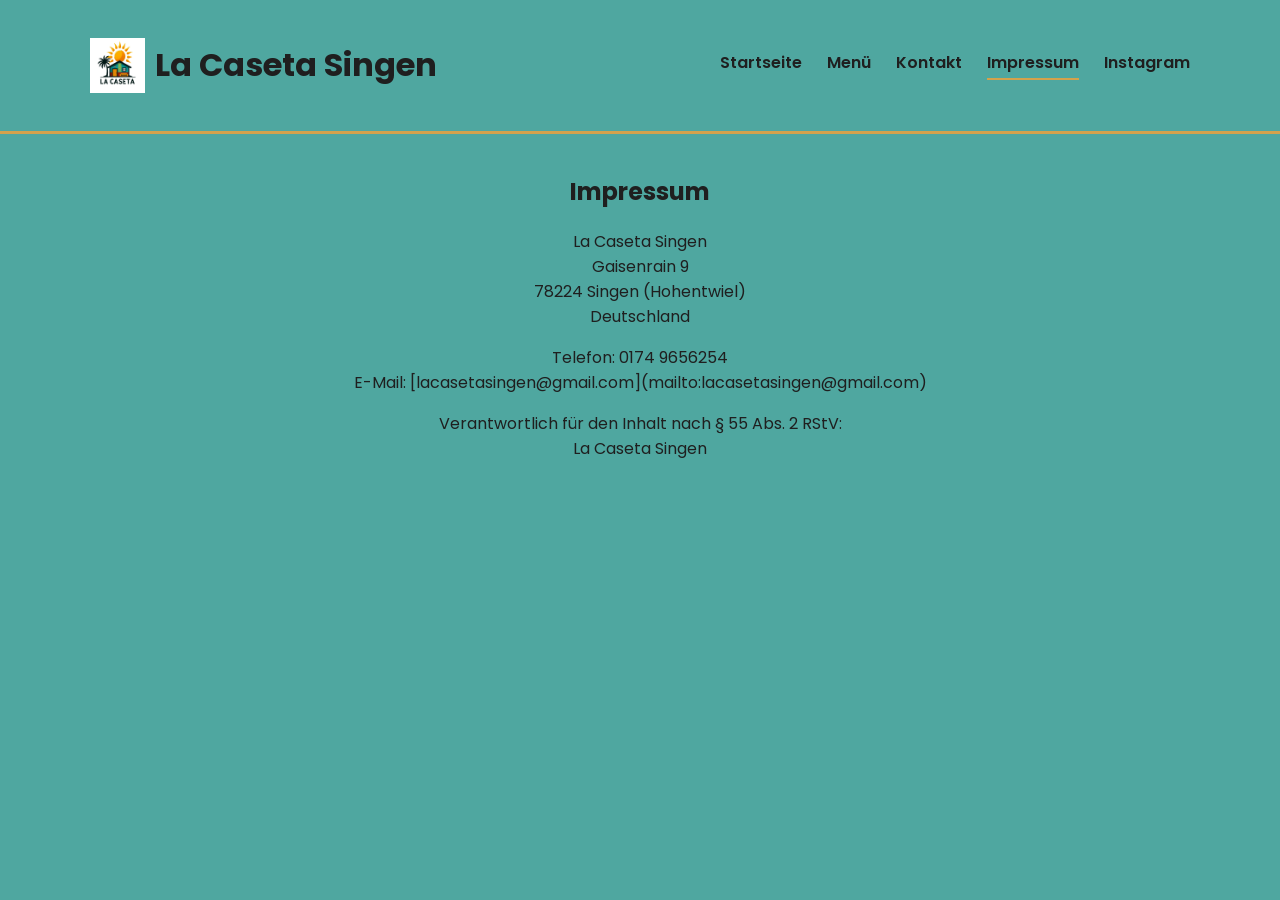
==== impressum.html @ 93923d58 "Add files via upload" ====
<!DOCTYPE html>

<html lang="de">
<head>

<meta charset="UTF-8">
<meta name="viewport" content="width=device-width, initial-scale=1.0">

<title>Impressum – La Caseta Singen</title>

<link rel="stylesheet" href="style.css">

<link href="https://fonts.googleapis.com/css2?family=Poppins:wght@300;400;600&display=swap" rel="stylesheet">

</head>

<body>

<header>

<div class="nav">

<div class="logo-title">
<img src="logo.png" class="logo">
<h1>La Caseta Singen</h1>
</div>

<nav>
<a href="index.html">Startseite</a>
<a href="menu.html">Menü</a>
<a href="kontakt.html">Kontakt</a>
<a class="active" href="impressum.html">Impressum</a>
<a href="https://www.instagram.com/lacaseta_singen/" target="_blank">Instagram</a>
</nav>

</div>

</header>

<section class="page">

<h2>Impressum</h2>

<p>

La Caseta Singen<br>
Gaisenrain 9<br>
78224 Singen (Hohentwiel)<br>
Deutschland

</p>

<p>

Telefon: 0174 9656254<br>
E-Mail: [lacasetasingen@gmail.com](mailto:lacasetasingen@gmail.com)

</p>

<p>

Verantwortlich für den Inhalt nach § 55 Abs. 2 RStV:<br>
La Caseta Singen

</p>

</section>

</body>
</html>
---- style.css ----
body{
margin:0;
font-family:'Poppins', sans-serif;
background:#4fa7a0;
color:#1f1f1f;
}

/* GLOBAL CONTAINER */

.container{
max-width:1100px;
margin:auto;
padding:0 20px;
}

/* HEADER */

header{
background:#4fa7a0;
border-bottom:3px solid #d4a24c;
position:sticky;
top:0;
z-index:1000;
}

.nav{
max-width:1100px;
margin:auto;
padding:20px;
display:flex;
justify-content:space-between;
align-items:center;
flex-wrap:wrap;
}

.logo-title{
display:flex;
align-items:center;
gap:10px;
}

.logo{
width:55px;
}

/* NAVIGATION */

nav{
display:flex;
gap:25px;
flex-wrap:wrap;
}

nav a{
text-decoration:none;
font-weight:600;
color:#1f1f1f;
position:relative;
padding-bottom:5px;
}

nav a:hover

nav a.active{
color:#d4a24c;
}

nav a.active::after{
content:"";
position:absolute;
bottom:0;
left:0;
width:100%;
height:2px;
background:#d4a24c;
}

/* HERO */

.hero{

height:420px;

background:
linear-gradient(rgba(0,0,0,0.55), rgba(0,0,0,0.55)),
url("paella.jpg");

background-size:cover;
background-position:center;

border-radius:12px;
margin-top:20px;

display:flex;
align-items:center;
justify-content:center;
text-align:center;

color:white;

}

.hero-content{
max-width:650px;
padding:20px;
}

.hero h2{
font-size:40px;
margin-bottom:15px;
}

.hero p{
font-size:18px;
line-height:1.6;
}

.button{
display:inline-block;
margin-top:20px;
padding:12px 26px;
background:#d4a24c;
color:#1f1f1f;
text-decoration:none;
border-radius:6px;
font-weight:600;
}

/* FOOD GALLERY */

.food-gallery{
max-width:1100px;
margin:60px auto;
padding:0 20px;
}

.gallery-container{
display:grid;
grid-template-columns:repeat(auto-fit,minmax(260px,1fr));
gap:25px;
}

.food-card{
overflow:hidden;
border-radius:10px;
box-shadow:0 4px 12px rgba(0,0,0,0.2);
}

.food-card img{
width:100%;
height:200px;
object-fit:cover;
display:block;
transition:transform 0.3s ease;
}

.food-card img:hover{
transform:scale(1.05);
}

/* INTRO */

.intro{
max-width:700px;
margin:70px auto;
padding:0 20px;
text-align:center;
font-size:17px;
line-height:1.7;
}

/* PAGE */

.page{
max-width:900px;
margin:40px auto;
padding:0 20px;
text-align:center;
}

/* MOBILE */

@media (max-width:768px){

.hero{
height:260px;
}

.hero h2{
font-size:26px;
}

.hero p{
font-size:16px;
}

nav{
justify-content:center;
}

}
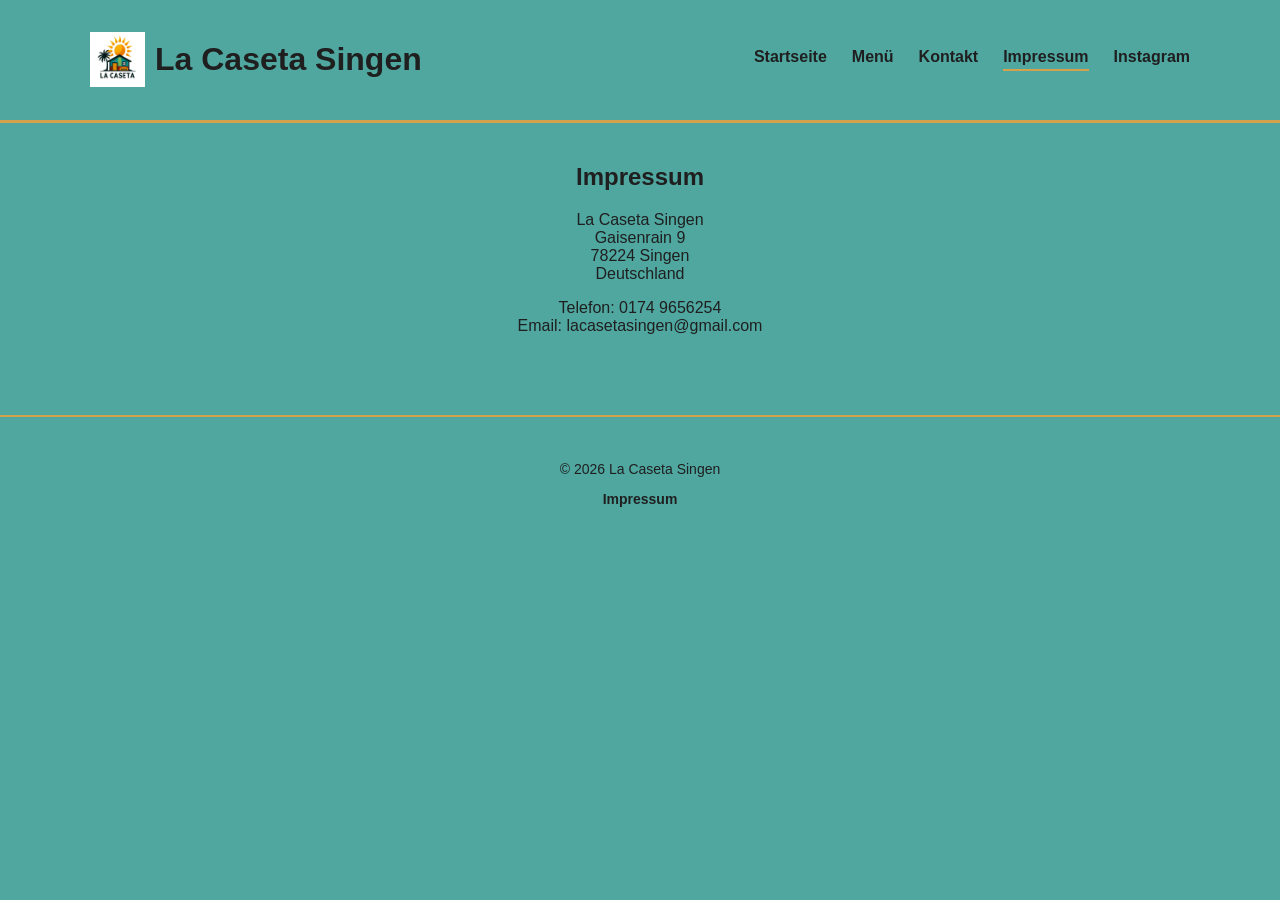
==== commit 892519cf: "Update impressum.html" ====
--- a/impressum.html
+++ b/impressum.html
@@ -9,8 +9,6 @@
 <title>Impressum – La Caseta Singen</title>
 
 <link rel="stylesheet" href="style.css">
-
-<link href="https://fonts.googleapis.com/css2?family=Poppins:wght@300;400;600&display=swap" rel="stylesheet">
 
 </head>
 
@@ -42,29 +40,28 @@
 <h2>Impressum</h2>
 
 <p>
-
 La Caseta Singen<br>
 Gaisenrain 9<br>
-78224 Singen (Hohentwiel)<br>
+78224 Singen<br>
 Deutschland
-
 </p>
 
 <p>
-
 Telefon: 0174 9656254<br>
-E-Mail: [lacasetasingen@gmail.com](mailto:lacasetasingen@gmail.com)
-
-</p>
-
-<p>
-
-Verantwortlich für den Inhalt nach § 55 Abs. 2 RStV:<br>
-La Caseta Singen
-
+Email: lacasetasingen@gmail.com
 </p>
 
 </section>
 
+<footer>
+
+<p>© 2026 La Caseta Singen</p>
+
+<p>
+<a href="impressum.html">Impressum</a>
+</p>
+
+</footer>
+
 </body>
 </html>
--- a/style.css
+++ b/style.css
@@ -150,12 +150,7 @@
 width:100%;
 height:200px;
 object-fit:cover;
-display:block;
-transition:transform 0.3s ease;
-}
-
-.food-card img:hover{
-transform:scale(1.05);
+display:block; /* entfernt weißen Bildrand */
 }
 
 /* INTRO */
@@ -178,6 +173,52 @@
 text-align:center;
 }
 
+/* MENU GRID */
+
+.menu-grid{
+display:grid;
+grid-template-columns:repeat(auto-fit,minmax(260px,1fr));
+gap:25px;
+margin-top:30px;
+}
+
+/* MENU CARD */
+
+.menu-card{
+background:#f5f3ef;
+border:3px solid #d4a24c;
+border-radius:10px;
+padding:25px;
+transition:all 0.2s ease;
+}
+
+/* HOVER EFFEKT */
+
+.menu-card:hover{
+transform:translateY(-4px);
+box-shadow:0 6px 18px rgba(0,0,0,0.2);
+background:#fff;
+}
+
+/* FOOTER */
+
+footer{
+margin-top:80px;
+padding:30px;
+text-align:center;
+font-size:14px;
+background:#4fa7a0;
+border-top:2px solid #d4a24c;
+}
+
+footer a{
+color:#1f1f1f;
+text-decoration:none;
+font-weight:600;
+}
+
+footer a:hover
+
 /* MOBILE */
 
 @media (max-width:768px){
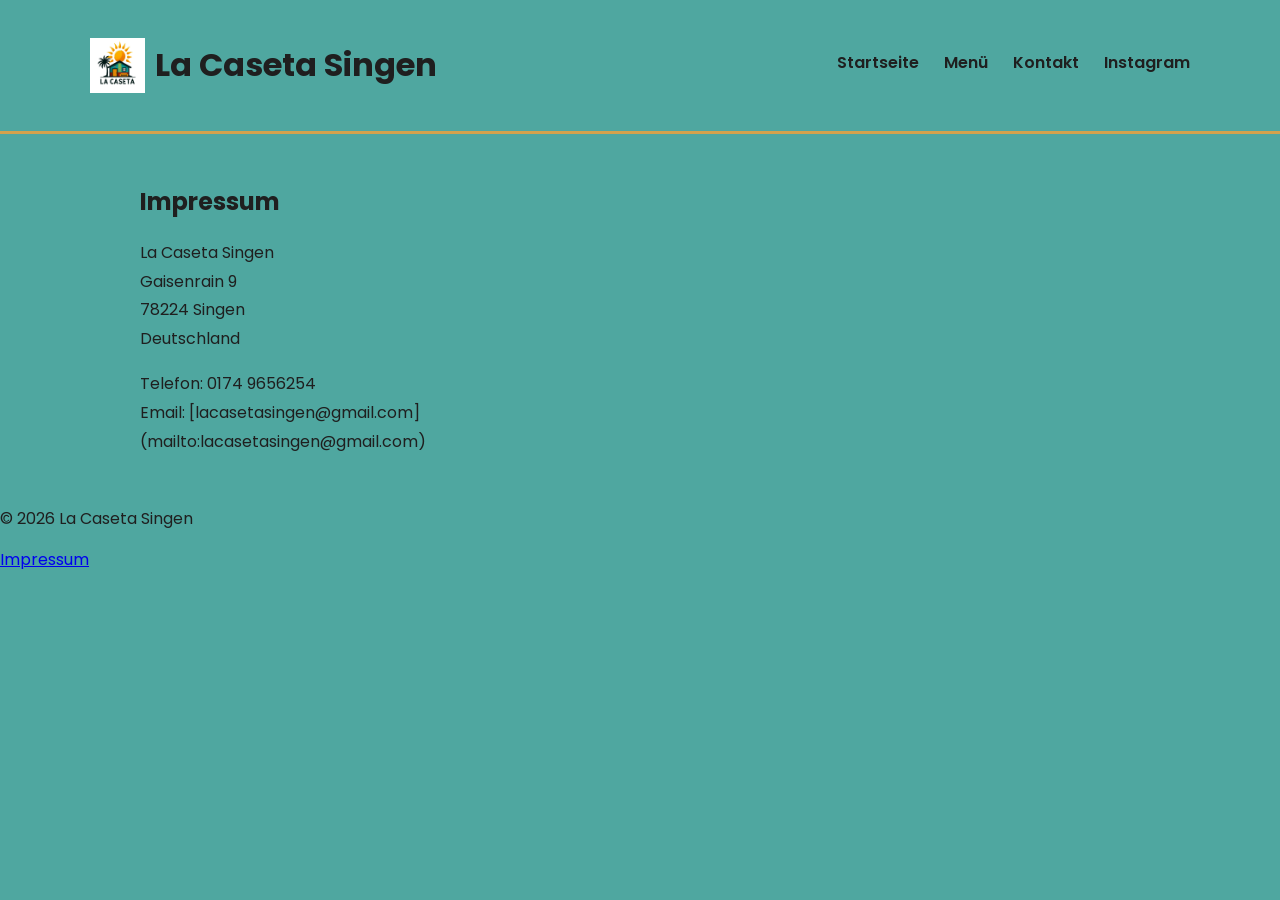
==== commit 78645303: "Update impressum.html" ====
--- a/impressum.html
+++ b/impressum.html
@@ -9,6 +9,8 @@
 <title>Impressum – La Caseta Singen</title>
 
 <link rel="stylesheet" href="style.css">
+
+<link href="https://fonts.googleapis.com/css2?family=Poppins:wght@300;400;600&display=swap" rel="stylesheet">
 
 </head>
 
@@ -27,7 +29,6 @@
 <a href="index.html">Startseite</a>
 <a href="menu.html">Menü</a>
 <a href="kontakt.html">Kontakt</a>
-<a class="active" href="impressum.html">Impressum</a>
 <a href="https://www.instagram.com/lacaseta_singen/" target="_blank">Instagram</a>
 </nav>
 
@@ -39,17 +40,25 @@
 
 <h2>Impressum</h2>
 
+<div style="max-width:500px; line-height:1.8;">
+
 <p>
+
 La Caseta Singen<br>
 Gaisenrain 9<br>
 78224 Singen<br>
 Deutschland
+
 </p>
 
 <p>
+
 Telefon: 0174 9656254<br>
-Email: lacasetasingen@gmail.com
+Email: [lacasetasingen@gmail.com](mailto:lacasetasingen@gmail.com)
+
 </p>
+
+</div>
 
 </section>
 
--- a/style.css
+++ b/style.css
@@ -3,6 +3,7 @@
 font-family:'Poppins', sans-serif;
 background:#4fa7a0;
 color:#1f1f1f;
+overflow-x:hidden;
 }
 
 /* GLOBAL CONTAINER */
@@ -150,7 +151,7 @@
 width:100%;
 height:200px;
 object-fit:cover;
-display:block; /* entfernt weißen Bildrand */
+display:block;
 }
 
 /* INTRO */
@@ -167,13 +168,12 @@
 /* PAGE */
 
 .page{
-max-width:900px;
-margin:40px auto;
-padding:0 20px;
-text-align:center;
-}
-
-/* MENU GRID */
+max-width:1000px;
+margin:50px auto;
+padding:0 20px;
+}
+
+/* MENU */
 
 .menu-grid{
 display:grid;
@@ -182,61 +182,61 @@
 margin-top:30px;
 }
 
-/* MENU CARD */
-
 .menu-card{
-background:#f5f3ef;
-border:3px solid #d4a24c;
+background:rgba(255,255,255,0.2);
+border:2px solid #d4a24c;
 border-radius:10px;
 padding:25px;
 transition:all 0.2s ease;
-}
-
-/* HOVER EFFEKT */
+backdrop-filter:blur(4px);
+}
 
 .menu-card:hover{
 transform:translateY(-4px);
 box-shadow:0 6px 18px rgba(0,0,0,0.2);
-background:#fff;
+background:rgba(255,255,255,0.35);
+}
+
+/* KONTAKT GRID */
+
+.contact-grid{
+display:grid;
+grid-template-columns:1fr 1fr;
+gap:60px;
+margin-top:40px;
+}
+
+.contact-box{
+background:rgba(255,255,255,0.15);
+padding:30px;
+border-radius:10px;
+border:1px solid rgba(255,255,255,0.2);
+backdrop-filter:blur(4px);
+}
+
+/* OPENING HOURS */
+
+.hours{
+width:100%;
+border-collapse:collapse;
+}
+
+.hours td{
+padding:8px 0;
+border-bottom:1px solid rgba(255,255,255,0.2);
+}
+
+/* MAP */
+
+.map iframe{
+width:100%;
+height:350px;
+border:0;
+border-radius:10px;
+margin-top:40px;
 }
 
 /* FOOTER */
 
 footer{
-margin-top:80px;
-padding:30px;
-text-align:center;
-font-size:14px;
-background:#4fa7a0;
-border-top:2px solid #d4a24c;
-}
-
-footer a{
-color:#1f1f1f;
-text-decoration:none;
-font-weight:600;
-}
-
-footer a:hover
-
-/* MOBILE */
-
-@media (max-width:768px){
-
-.hero{
-height:260px;
-}
-
-.hero h2{
-font-size:26px;
-}
-
-.hero p{
-font-size:16px;
-}
-
-nav{
-justify-content:center;
-}
-
-}
+margin-to
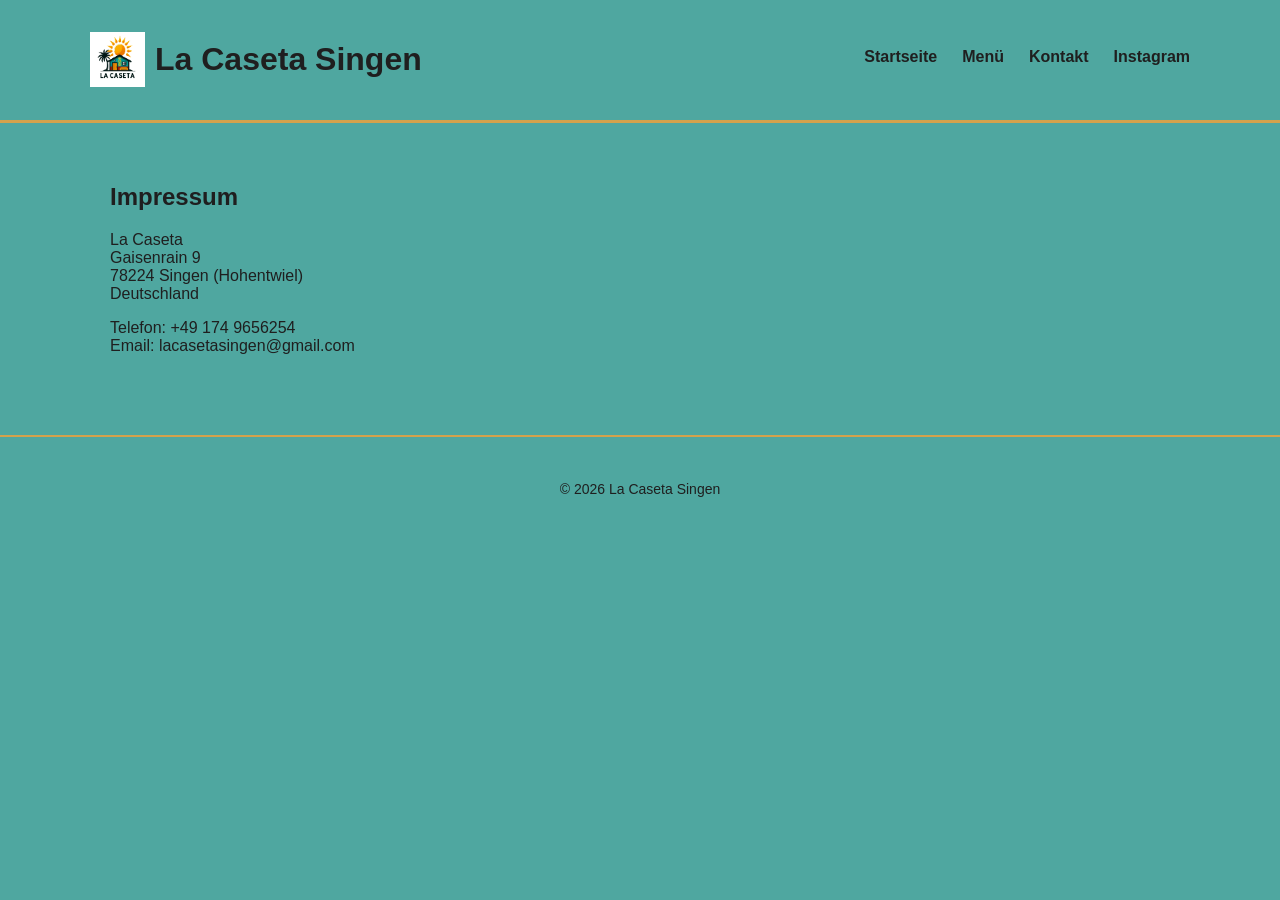
==== commit 1e509f4e: "Update impressum.html" ====
--- a/impressum.html
+++ b/impressum.html
@@ -9,8 +9,6 @@
 <title>Impressum – La Caseta Singen</title>
 
 <link rel="stylesheet" href="style.css">
-
-<link href="https://fonts.googleapis.com/css2?family=Poppins:wght@300;400;600&display=swap" rel="stylesheet">
 
 </head>
 
@@ -36,40 +34,32 @@
 
 </header>
 
+<div class="container">
+
 <section class="page">
 
 <h2>Impressum</h2>
 
-<div style="max-width:500px; line-height:1.8;">
-
 <p>
-
-La Caseta Singen<br>
+La Caseta<br>
 Gaisenrain 9<br>
-78224 Singen<br>
+78224 Singen (Hohentwiel)<br>
 Deutschland
-
 </p>
 
 <p>
-
-Telefon: 0174 9656254<br>
-Email: [lacasetasingen@gmail.com](mailto:lacasetasingen@gmail.com)
-
+Telefon: +49 174 9656254<br>
+Email: lacasetasingen@gmail.com
 </p>
 
+</section>
+
 </div>
-
-</section>
 
 <footer>
 
 <p>© 2026 La Caseta Singen</p>
 
-<p>
-<a href="impressum.html">Impressum</a>
-</p>
-
 </footer>
 
 </body>
--- a/style.css
+++ b/style.css
@@ -60,7 +60,9 @@
 padding-bottom:5px;
 }
 
-nav a:hover
+nav a:hover{
+color:#d4a24c;
+}
 
 nav a.active{
 color:#d4a24c;
@@ -79,26 +81,22 @@
 /* HERO */
 
 .hero{
-
 height:420px;
-
-background:
-linear-gradient(rgba(0,0,0,0.55), rgba(0,0,0,0.55)),
-url("paella.jpg");
-
-background-size:cover;
-background-position:center;
-
 border-radius:12px;
 margin-top:20px;
-
 display:flex;
 align-items:center;
 justify-content:center;
 text-align:center;
-
 color:white;
 
+background-image:
+linear-gradient(rgba(0,0,0,0.5), rgba(0,0,0,0.5)),
+url("paella.jpg");
+
+background-size:cover;
+background-position:center;
+background-repeat:no-repeat;
 }
 
 .hero-content{
@@ -115,6 +113,8 @@
 font-size:18px;
 line-height:1.6;
 }
+
+/* BUTTON */
 
 .button{
 display:inline-block;
@@ -168,12 +168,12 @@
 /* PAGE */
 
 .page{
-max-width:1000px;
-margin:50px auto;
+max-width:1100px;
+margin:60px auto;
 padding:0 20px;
 }
 
-/* MENU */
+/* MENU GRID */
 
 .menu-grid{
 display:grid;
@@ -183,18 +183,17 @@
 }
 
 .menu-card{
-background:rgba(255,255,255,0.2);
-border:2px solid #d4a24c;
+background:#f5f3ef;
+border:3px solid #d4a24c;
 border-radius:10px;
 padding:25px;
 transition:all 0.2s ease;
-backdrop-filter:blur(4px);
 }
 
 .menu-card:hover{
 transform:translateY(-4px);
 box-shadow:0 6px 18px rgba(0,0,0,0.2);
-background:rgba(255,255,255,0.35);
+background:#fff;
 }
 
 /* KONTAKT GRID */
@@ -202,19 +201,21 @@
 .contact-grid{
 display:grid;
 grid-template-columns:1fr 1fr;
-gap:60px;
+gap:40px;
 margin-top:40px;
 }
 
-.contact-box{
+/* KONTAKT BOX */
+
+.contact-card{
 background:rgba(255,255,255,0.15);
+border-radius:12px;
 padding:30px;
-border-radius:10px;
-border:1px solid rgba(255,255,255,0.2);
-backdrop-filter:blur(4px);
-}
-
-/* OPENING HOURS */
+backdrop-filter:blur(6px);
+border:1px solid rgba(255,255,255,0.25);
+}
+
+/* ÖFFNUNGSZEITEN */
 
 .hours{
 width:100%;
@@ -222,21 +223,79 @@
 }
 
 .hours td{
-padding:8px 0;
-border-bottom:1px solid rgba(255,255,255,0.2);
+padding:10px 0;
+border-bottom:1px solid rgba(255,255,255,0.25);
 }
 
 /* MAP */
+
+.map{
+max-width:1100px;
+margin:40px auto;
+}
 
 .map iframe{
 width:100%;
 height:350px;
 border:0;
-border-radius:10px;
-margin-top:40px;
+border-radius:12px;
 }
 
 /* FOOTER */
 
 footer{
-margin-to
+margin-top:80px;
+padding:30px;
+text-align:center;
+font-size:14px;
+background:#4fa7a0;
+border-top:2px solid #d4a24c;
+}
+
+footer a{
+color:#1f1f1f;
+text-decoration:none;
+font-weight:600;
+}
+
+footer a:hover{
+color:#d4a24c;
+}
+
+
+/* MOBILE */
+
+@media (max-width:768px){
+
+.hero{
+height:260px;
+}
+
+.hero h2{
+font-size:26px;
+}
+
+.hero p{
+font-size:16px;
+}
+
+.nav{
+flex-direction:column;
+gap:10px;
+}
+
+.gallery-container{
+grid-template-columns:1fr;
+}
+
+/* Adresse + Öffnungszeiten untereinander */
+
+.contact-grid{
+display:block;
+}
+
+.contact-card{
+margin-bottom:25px;
+}
+
+}
